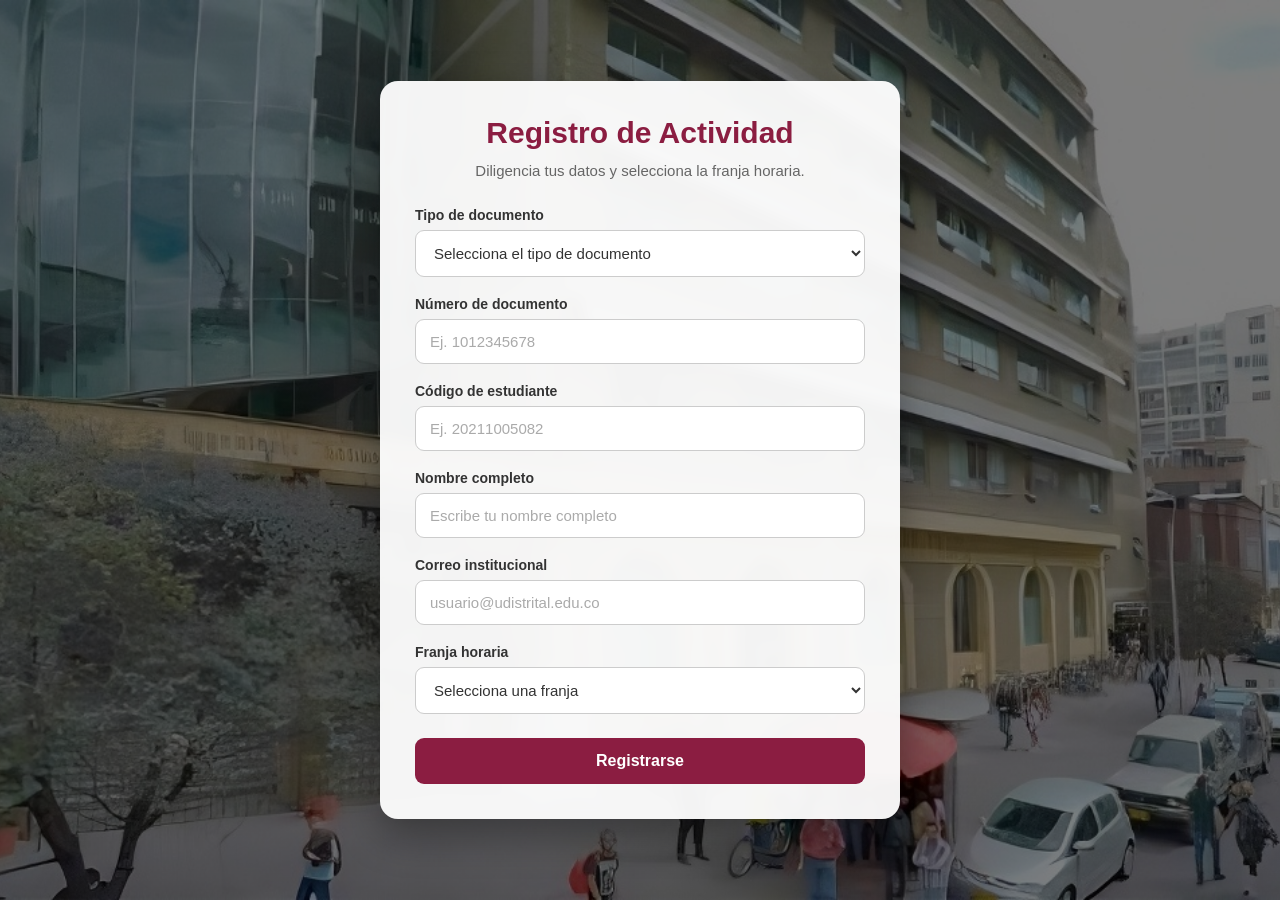
==== Inscripciones-SIEMENS/index.html @ 85a6c57e "Update index.html" ====
<!DOCTYPE html>
<html lang="es">

<head>
  <meta charset="UTF-8">

  <meta name="viewport" content="width=device-width, initial-scale=1.0">

  <title>Actividad Siemens</title>

  <link rel="stylesheet" href="./style.css?v=4">
</head>

<body>

  <div class="container">

    <h1>Registro de Actividad</h1>

    <p class="descripcion">
      Diligencia tus datos y selecciona la franja horaria.
    </p>

    <form id="registro-form">

      <label for="tipoDocumento">
        Tipo de documento
      </label>

      <select
        id="tipoDocumento"
        name="tipoDocumento"
        required
      >
        <option value="" disabled selected>
          Selecciona el tipo de documento
        </option>

        <option value="CC">
          Cédula de ciudadanía - CC
        </option>

        <option value="TI">
          Tarjeta de identidad - TI
        </option>
      </select>


      <label for="documento">
        Número de documento
      </label>

      <input
        type="text"
        id="documento"
        name="documento"
        inputmode="numeric"
        pattern="[0-9]+"
        placeholder="Ej. 1012345678"
        required
      >


      <label for="codigo">
        Código de estudiante
      </label>

      <input
        type="text"
        id="codigo"
        name="codigo"
        inputmode="numeric"
        placeholder="Ej. 20211005082"
        required
      >


      <label for="nombre">
        Nombre completo
      </label>

      <input
        type="text"
        id="nombre"
        name="nombre"
        placeholder="Escribe tu nombre completo"
        required
      >


      <label for="email">
        Correo institucional
      </label>

      <input
        type="email"
        id="email"
        name="email"
        placeholder="usuario@udistrital.edu.co"
        required
      >


      <label for="franja">
        Franja horaria
      </label>

      <select
        id="franja"
        name="franja"
        required
      >
        <option value="" disabled selected>
          Selecciona una franja
        </option>
      </select>


      <button type="submit">
        Registrarse
      </button>

    </form>

  </div>

  <script src="./app.js?v=4"></script>

</body>

</html>
---- Inscripciones-SIEMENS/style.css ----
/* =========================
   CONFIGURACIÓN GENERAL
========================= */

* {
  box-sizing: border-box;
}

html,
body {
  margin: 0;
  padding: 0;
  min-height: 100%;
}

body {
  font-family: Arial, Helvetica, sans-serif;

  min-height: 100vh;

  display: flex;
  justify-content: center;
  align-items: center;

  padding: 30px 15px;

  /* IMAGEN DE FONDO */
  background-image:
    linear-gradient(
      rgba(0, 0, 0, 0.50),
      rgba(0, 0, 0, 0.50)
    ),
    url("./fondo.jpeg");

  background-size: cover;
  background-position: center;
  background-repeat: no-repeat;
  background-attachment: fixed;
}


/* =========================
   CONTENEDOR PRINCIPAL
========================= */

.container {
  width: 100%;
  max-width: 520px;

  background-color: rgba(255, 255, 255, 0.95);

  padding: 35px;

  border-radius: 18px;

  box-shadow:
    0 15px 40px rgba(0, 0, 0, 0.35);

  backdrop-filter: blur(6px);
}


/* =========================
   TÍTULO
========================= */

h1 {
  margin: 0 0 12px;

  text-align: center;

  font-size: 30px;

  color: #8b1d41;
}


/* =========================
   TEXTO DESCRIPTIVO
========================= */

.descripcion {
  text-align: center;

  color: #666;

  margin-top: 0;
  margin-bottom: 28px;

  font-size: 15px;
}


/* =========================
   FORMULARIO
========================= */

form {
  display: flex;
  flex-direction: column;
}


/* =========================
   ETIQUETAS
========================= */

label {
  margin-bottom: 7px;

  font-size: 14px;

  font-weight: 600;

  color: #333;
}


/* =========================
   INPUT Y SELECT
========================= */

input,
select {
  width: 100%;

  padding: 13px 14px;

  margin-bottom: 19px;

  border: 1px solid #cccccc;

  border-radius: 9px;

  background-color: #ffffff;

  font-size: 15px;

  color: #333;

  transition: all 0.25s ease;
}


/* EFECTO CUANDO SE SELECCIONA UN CAMPO */

input:focus,
select:focus {
  outline: none;

  border-color: #8b1d41;

  box-shadow:
    0 0 0 3px rgba(139, 29, 65, 0.15);
}


/* PLACEHOLDER */

input::placeholder {
  color: #aaaaaa;
}


/* =========================
   BOTÓN
========================= */

button {
  width: 100%;

  padding: 14px;

  margin-top: 5px;

  border: none;

  border-radius: 9px;

  background-color: #8b1d41;

  color: white;

  font-size: 16px;

  font-weight: bold;

  cursor: pointer;

  transition: all 0.25s ease;
}


/* EFECTO DEL BOTÓN */

button:hover {
  background-color: #691531;

  transform: translateY(-2px);

  box-shadow:
    0 5px 15px rgba(0, 0, 0, 0.2);
}


/* BOTÓN DESHABILITADO */

button:disabled {
  background-color: #aaaaaa;

  cursor: not-allowed;

  transform: none;

  box-shadow: none;
}


/* =========================
   CELULARES
========================= */

@media (max-width: 600px) {

  body {
    padding: 20px 15px;

    align-items: flex-start;
  }

  .container {
    margin-top: 25px;

    padding: 25px 20px;
  }

  h1 {
    font-size: 25px;
  }

}
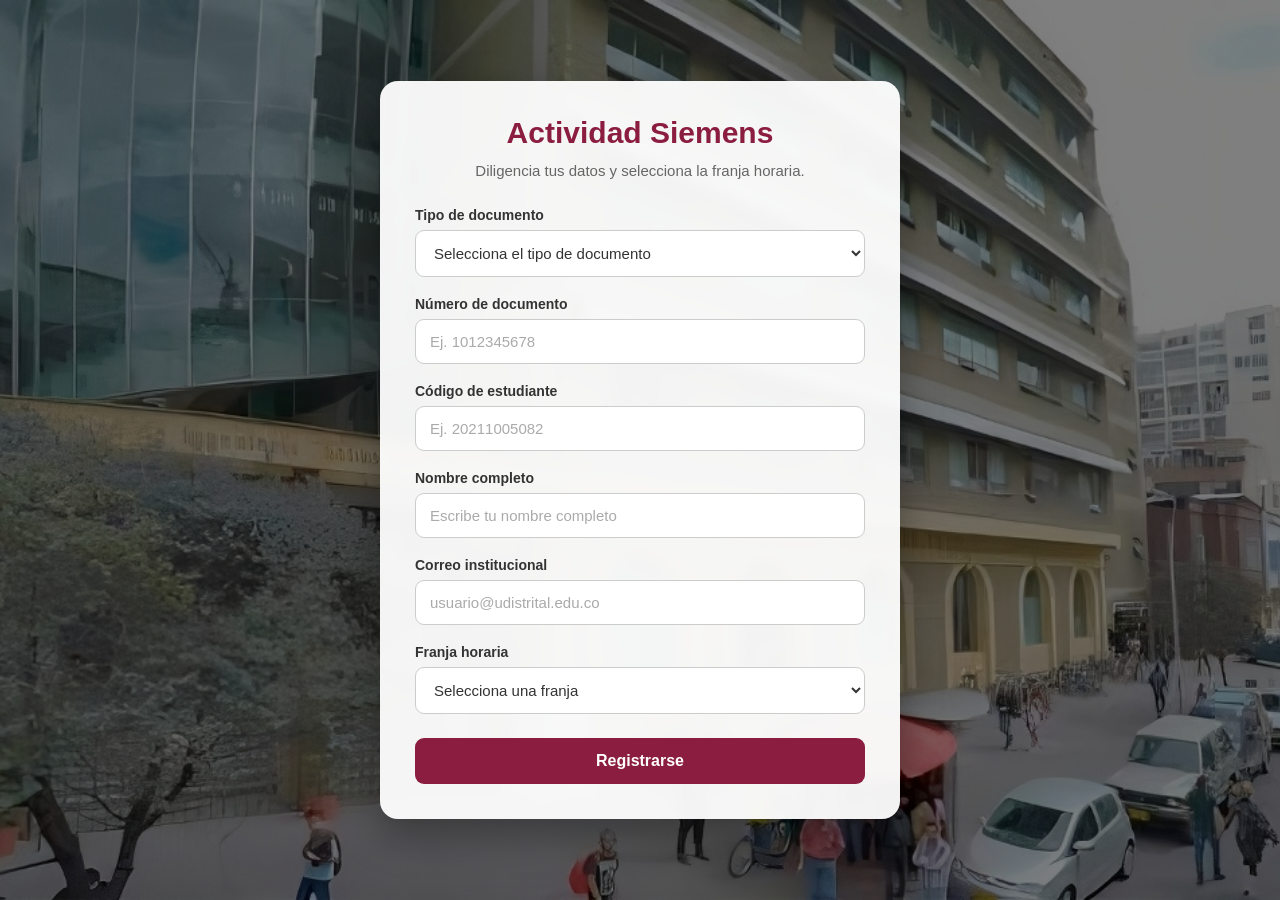
==== commit f37878b4: "Update index.html" ====
--- a/Inscripciones-SIEMENS/index.html
+++ b/Inscripciones-SIEMENS/index.html
@@ -15,7 +15,7 @@
 
   <div class="container">
 
-    <h1>Registro de Actividad</h1>
+    <h1>Actividad Siemens</h1>
 
     <p class="descripcion">
       Diligencia tus datos y selecciona la franja horaria.
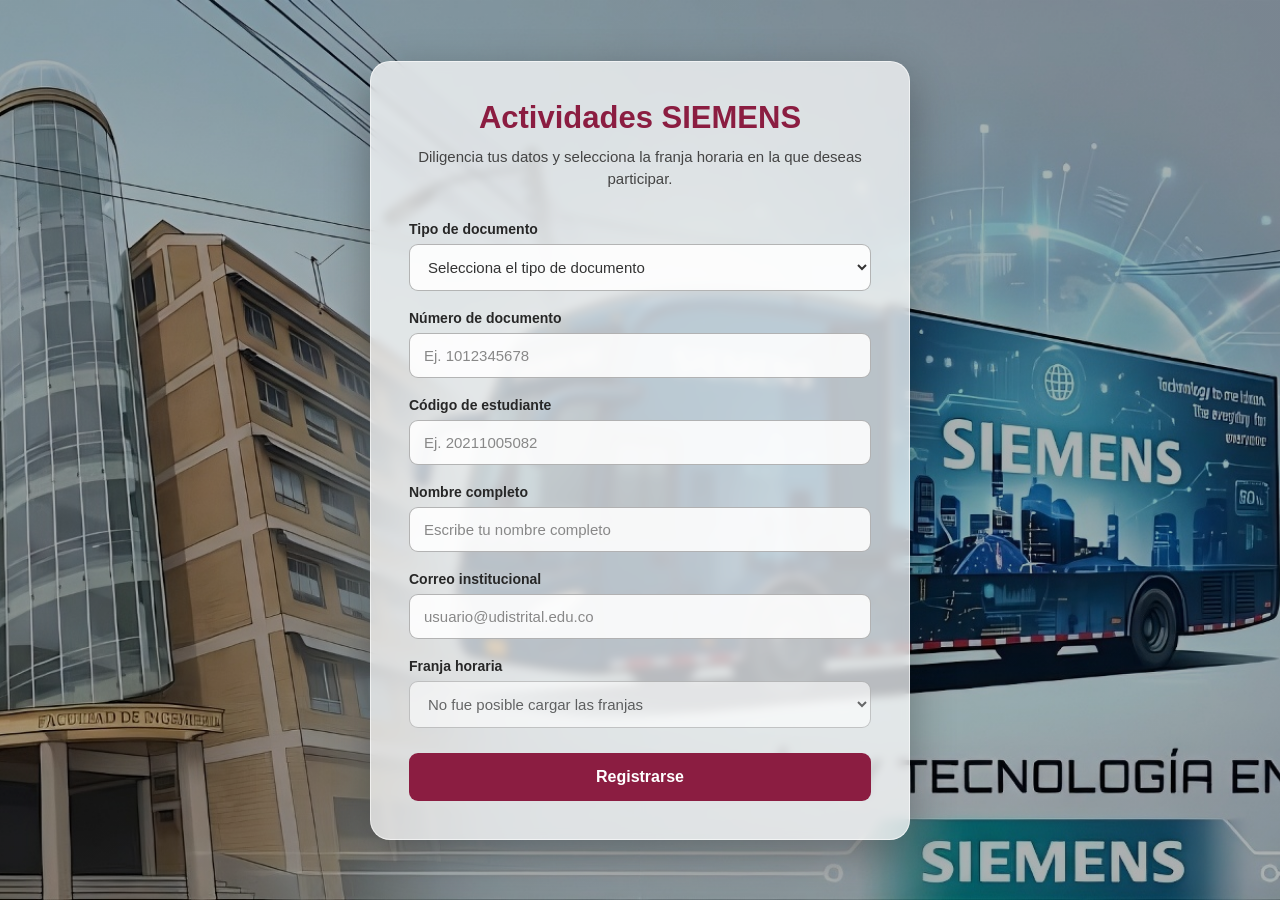
==== commit dbdf1326: "Update index.html" ====
--- a/Inscripciones-SIEMENS/index.html
+++ b/Inscripciones-SIEMENS/index.html
@@ -2,27 +2,47 @@
 <html lang="es">
 
 <head>
+
   <meta charset="UTF-8">
 
-  <meta name="viewport" content="width=device-width, initial-scale=1.0">
+  <meta
+    name="viewport"
+    content="width=device-width, initial-scale=1.0"
+  >
 
-  <title>Actividad Siemens</title>
+  <title>Actividades SIEMENS</title>
 
-  <link rel="stylesheet" href="./style.css?v=4">
+  <!-- HOJA DE ESTILOS -->
+  <link
+    rel="stylesheet"
+    href="./style.css?v=6"
+  >
+
 </head>
+
 
 <body>
 
   <div class="container">
 
-    <h1>Actividad Siemens</h1>
+    <!-- TÍTULO -->
+    <h1>
+      Actividades SIEMENS
+    </h1>
 
+
+    <!-- DESCRIPCIÓN -->
     <p class="descripcion">
-      Diligencia tus datos y selecciona la franja horaria.
+      Diligencia tus datos y selecciona la franja horaria
+      en la que deseas participar.
     </p>
 
+
+    <!-- FORMULARIO -->
     <form id="registro-form">
 
+
+      <!-- TIPO DE DOCUMENTO -->
       <label for="tipoDocumento">
         Tipo de documento
       </label>
@@ -32,7 +52,12 @@
         name="tipoDocumento"
         required
       >
-        <option value="" disabled selected>
+
+        <option
+          value=""
+          disabled
+          selected
+        >
           Selecciona el tipo de documento
         </option>
 
@@ -43,9 +68,11 @@
         <option value="TI">
           Tarjeta de identidad - TI
         </option>
+
       </select>
 
 
+      <!-- NÚMERO DE DOCUMENTO -->
       <label for="documento">
         Número de documento
       </label>
@@ -57,10 +84,12 @@
         inputmode="numeric"
         pattern="[0-9]+"
         placeholder="Ej. 1012345678"
+        autocomplete="off"
         required
       >
 
 
+      <!-- CÓDIGO DE ESTUDIANTE -->
       <label for="codigo">
         Código de estudiante
       </label>
@@ -70,11 +99,14 @@
         id="codigo"
         name="codigo"
         inputmode="numeric"
+        pattern="[0-9]+"
         placeholder="Ej. 20211005082"
+        autocomplete="off"
         required
       >
 
 
+      <!-- NOMBRE -->
       <label for="nombre">
         Nombre completo
       </label>
@@ -84,10 +116,12 @@
         id="nombre"
         name="nombre"
         placeholder="Escribe tu nombre completo"
+        autocomplete="name"
         required
       >
 
 
+      <!-- CORREO INSTITUCIONAL -->
       <label for="email">
         Correo institucional
       </label>
@@ -97,10 +131,12 @@
         id="email"
         name="email"
         placeholder="usuario@udistrital.edu.co"
+        autocomplete="email"
         required
       >
 
 
+      <!-- FRANJA HORARIA -->
       <label for="franja">
         Franja horaria
       </label>
@@ -110,21 +146,31 @@
         name="franja"
         required
       >
-        <option value="" disabled selected>
-          Selecciona una franja
+
+        <option
+          value=""
+          disabled
+          selected
+        >
+          Cargando franjas...
         </option>
+
       </select>
 
 
+      <!-- BOTÓN -->
       <button type="submit">
         Registrarse
       </button>
+
 
     </form>
 
   </div>
 
-  <script src="./app.js?v=4"></script>
+
+  <!-- ARCHIVO JAVASCRIPT -->
+  <script src="./app.js?v=6"></script>
 
 </body>
 
--- a/Inscripciones-SIEMENS/style.css
+++ b/Inscripciones-SIEMENS/style.css
@@ -1,241 +1,514 @@
-/* =========================
+/* ==========================================================
    CONFIGURACIÓN GENERAL
-========================= */
+========================================================== */
 
 * {
   box-sizing: border-box;
 }
+
 
 html,
 body {
   margin: 0;
   padding: 0;
+
   min-height: 100%;
 }
 
+
 body {
-  font-family: Arial, Helvetica, sans-serif;
 
   min-height: 100vh;
 
+  font-family:
+    Arial,
+    Helvetica,
+    sans-serif;
+
   display: flex;
+
   justify-content: center;
+
   align-items: center;
 
   padding: 30px 15px;
 
-  /* IMAGEN DE FONDO */
+
+  /* ========================================================
+     IMAGEN DE FONDO
+  ======================================================== */
+
   background-image:
+
     linear-gradient(
-      rgba(0, 0, 0, 0.50),
-      rgba(0, 0, 0, 0.50)
+      rgba(0, 0, 0, 0.30),
+      rgba(0, 0, 0, 0.30)
     ),
+
     url("./fondo.jpeg");
 
+
   background-size: cover;
+
   background-position: center;
+
   background-repeat: no-repeat;
+
   background-attachment: fixed;
-}
-
-
-/* =========================
-   CONTENEDOR PRINCIPAL
-========================= */
+
+}
+
+
+/* ==========================================================
+   CONTENEDOR DEL FORMULARIO
+========================================================== */
 
 .container {
+
   width: 100%;
-  max-width: 520px;
-
-  background-color: rgba(255, 255, 255, 0.95);
-
-  padding: 35px;
-
-  border-radius: 18px;
+
+  max-width: 540px;
+
+
+  /*
+    Fondo blanco transparente.
+
+    Si quieres todavía más transparencia,
+    puedes bajar 0.72 a 0.60.
+  */
+
+  background-color:
+    rgba(255, 255, 255, 0.72);
+
+
+  padding: 38px;
+
+
+  border-radius: 20px;
+
+
+  border:
+    1px solid
+    rgba(255, 255, 255, 0.60);
+
 
   box-shadow:
-    0 15px 40px rgba(0, 0, 0, 0.35);
-
-  backdrop-filter: blur(6px);
-}
-
-
-/* =========================
+    0 15px 45px
+    rgba(0, 0, 0, 0.32);
+
+
+  /* Efecto vidrio */
+
+  backdrop-filter:
+    blur(5px);
+
+  -webkit-backdrop-filter:
+    blur(5px);
+
+}
+
+
+/* ==========================================================
    TÍTULO
-========================= */
+========================================================== */
 
 h1 {
-  margin: 0 0 12px;
+
+  margin:
+    0
+    0
+    10px;
+
 
   text-align: center;
 
-  font-size: 30px;
-
-  color: #8b1d41;
-}
-
-
-/* =========================
-   TEXTO DESCRIPTIVO
-========================= */
+
+  font-size: 31px;
+
+
+  font-weight: 700;
+
+
+  color:
+    #8b1d41;
+
+}
+
+
+/* ==========================================================
+   DESCRIPCIÓN
+========================================================== */
 
 .descripcion {
+
+  margin:
+    0
+    0
+    30px;
+
+
   text-align: center;
 
-  color: #666;
-
-  margin-top: 0;
-  margin-bottom: 28px;
 
   font-size: 15px;
-}
-
-
-/* =========================
+
+
+  line-height: 1.5;
+
+
+  color:
+    #444444;
+
+}
+
+
+/* ==========================================================
    FORMULARIO
-========================= */
+========================================================== */
 
 form {
+
   display: flex;
+
   flex-direction: column;
-}
-
-
-/* =========================
+
+}
+
+
+/* ==========================================================
    ETIQUETAS
-========================= */
+========================================================== */
 
 label {
+
   margin-bottom: 7px;
 
+
   font-size: 14px;
 
-  font-weight: 600;
-
-  color: #333;
-}
-
-
-/* =========================
-   INPUT Y SELECT
-========================= */
+
+  font-weight: 700;
+
+
+  color:
+    #272727;
+
+}
+
+
+/* ==========================================================
+   INPUTS Y SELECT
+========================================================== */
 
 input,
 select {
+
   width: 100%;
 
-  padding: 13px 14px;
-
-  margin-bottom: 19px;
-
-  border: 1px solid #cccccc;
-
-  border-radius: 9px;
-
-  background-color: #ffffff;
-
-  font-size: 15px;
-
-  color: #333;
-
-  transition: all 0.25s ease;
-}
-
-
-/* EFECTO CUANDO SE SELECCIONA UN CAMPO */
+
+  padding:
+    13px
+    14px;
+
+
+  margin-bottom:
+    19px;
+
+
+  border:
+    1px solid
+    rgba(120, 120, 120, 0.55);
+
+
+  border-radius:
+    9px;
+
+
+  background-color:
+    rgba(255, 255, 255, 0.88);
+
+
+  color:
+    #333333;
+
+
+  font-family:
+    Arial,
+    Helvetica,
+    sans-serif;
+
+
+  font-size:
+    15px;
+
+
+  transition:
+    border-color 0.25s ease,
+    box-shadow 0.25s ease,
+    background-color 0.25s ease;
+
+}
+
+
+/* ==========================================================
+   CAMPO SELECCIONADO
+========================================================== */
 
 input:focus,
 select:focus {
-  outline: none;
-
-  border-color: #8b1d41;
+
+  outline:
+    none;
+
+
+  border-color:
+    #8b1d41;
+
+
+  background-color:
+    rgba(255, 255, 255, 0.97);
+
 
   box-shadow:
-    0 0 0 3px rgba(139, 29, 65, 0.15);
-}
-
-
-/* PLACEHOLDER */
+    0
+    0
+    0
+    3px
+    rgba(139, 29, 65, 0.17);
+
+}
+
+
+/* ==========================================================
+   PLACEHOLDERS
+========================================================== */
 
 input::placeholder {
-  color: #aaaaaa;
-}
-
-
-/* =========================
+
+  color:
+    #888888;
+
+}
+
+
+/* ==========================================================
+   SELECT
+========================================================== */
+
+select {
+
+  cursor:
+    pointer;
+
+}
+
+
+/* ==========================================================
+   FRANJAS AGOTADAS
+========================================================== */
+
+select option:disabled {
+
+  color:
+    #888888;
+
+
+  background-color:
+    #eeeeee;
+
+}
+
+
+/* ==========================================================
    BOTÓN
-========================= */
+========================================================== */
 
 button {
+
   width: 100%;
 
-  padding: 14px;
-
-  margin-top: 5px;
-
-  border: none;
-
-  border-radius: 9px;
-
-  background-color: #8b1d41;
-
-  color: white;
-
-  font-size: 16px;
-
-  font-weight: bold;
-
-  cursor: pointer;
-
-  transition: all 0.25s ease;
-}
-
-
-/* EFECTO DEL BOTÓN */
-
-button:hover {
-  background-color: #691531;
-
-  transform: translateY(-2px);
+
+  margin-top:
+    6px;
+
+
+  padding:
+    15px;
+
+
+  border:
+    none;
+
+
+  border-radius:
+    9px;
+
+
+  background-color:
+    #8b1d41;
+
+
+  color:
+    #ffffff;
+
+
+  font-size:
+    16px;
+
+
+  font-weight:
+    700;
+
+
+  cursor:
+    pointer;
+
+
+  transition:
+    background-color 0.25s ease,
+    transform 0.25s ease,
+    box-shadow 0.25s ease;
+
+}
+
+
+/* ==========================================================
+   BOTÓN HOVER
+========================================================== */
+
+button:hover:not(:disabled) {
+
+  background-color:
+    #691531;
+
+
+  transform:
+    translateY(-2px);
+
 
   box-shadow:
-    0 5px 15px rgba(0, 0, 0, 0.2);
-}
-
-
-/* BOTÓN DESHABILITADO */
+    0
+    7px
+    18px
+    rgba(0, 0, 0, 0.24);
+
+}
+
+
+/* ==========================================================
+   BOTÓN MIENTRAS REGISTRA
+========================================================== */
 
 button:disabled {
-  background-color: #aaaaaa;
-
-  cursor: not-allowed;
-
-  transform: none;
-
-  box-shadow: none;
-}
-
-
-/* =========================
+
+  background-color:
+    #999999;
+
+
+  cursor:
+    not-allowed;
+
+
+  transform:
+    none;
+
+
+  box-shadow:
+    none;
+
+}
+
+
+/* ==========================================================
    CELULARES
-========================= */
-
-@media (max-width: 600px) {
+========================================================== */
+
+@media
+(max-width: 600px) {
 
   body {
-    padding: 20px 15px;
-
-    align-items: flex-start;
-  }
+
+    align-items:
+      flex-start;
+
+
+    padding:
+      20px
+      15px;
+
+  }
+
 
   .container {
-    margin-top: 25px;
-
-    padding: 25px 20px;
-  }
+
+    margin-top:
+      15px;
+
+
+    padding:
+      28px
+      21px;
+
+
+    border-radius:
+      16px;
+
+  }
+
 
   h1 {
-    font-size: 25px;
-  }
-
-}
+
+    font-size:
+      26px;
+
+  }
+
+
+  .descripcion {
+
+    font-size:
+      14px;
+
+  }
+
+
+  input,
+  select {
+
+    font-size:
+      16px;
+
+    /*
+      16px evita que algunos
+      celulares hagan zoom automático.
+    */
+
+  }
+
+}
+
+
+/* ==========================================================
+   PANTALLAS MUY PEQUEÑAS
+========================================================== */
+
+@media
+(max-width: 380px) {
+
+  .container {
+
+    padding:
+      23px
+      17px;
+
+  }
+
+
+  h1 {
+
+    font-size:
+      23px;
+
+  }
+
+}
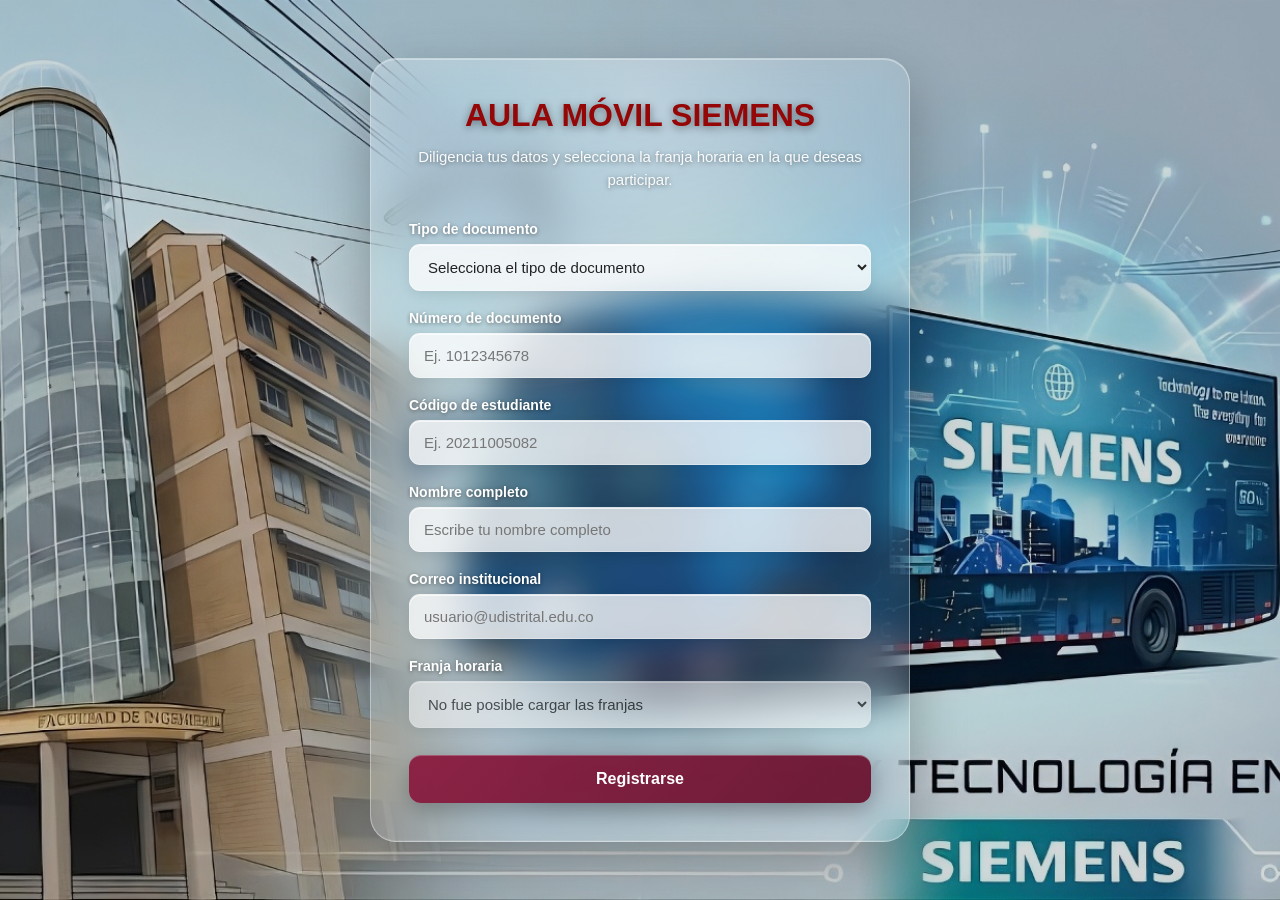
==== commit 99e83692: "Update index.html" ====
--- a/Inscripciones-SIEMENS/index.html
+++ b/Inscripciones-SIEMENS/index.html
@@ -10,7 +10,7 @@
     content="width=device-width, initial-scale=1.0"
   >
 
-  <title>Actividades SIEMENS</title>
+  <title>AULA MÓVIL SIEMENS</title>
 
   <!-- HOJA DE ESTILOS -->
   <link
@@ -27,7 +27,7 @@
 
     <!-- TÍTULO -->
     <h1>
-      Actividades SIEMENS
+      AULA MÓVIL SIEMENS
     </h1>
 
 
--- a/Inscripciones-SIEMENS/style.css
+++ b/Inscripciones-SIEMENS/style.css
@@ -5,19 +5,15 @@
 * {
   box-sizing: border-box;
 }
-
 
 html,
 body {
   margin: 0;
   padding: 0;
-
   min-height: 100%;
 }
 
-
 body {
-
   min-height: 100vh;
 
   font-family:
@@ -26,85 +22,138 @@
     sans-serif;
 
   display: flex;
-
   justify-content: center;
-
   align-items: center;
 
   padding: 30px 15px;
 
-
   /* ========================================================
-     IMAGEN DE FONDO
+     FONDO
   ======================================================== */
 
   background-image:
-
     linear-gradient(
-      rgba(0, 0, 0, 0.30),
-      rgba(0, 0, 0, 0.30)
+      rgba(0, 0, 0, 0.15),
+      rgba(0, 0, 0, 0.15)
     ),
-
     url("./fondo.jpeg");
 
-
   background-size: cover;
-
   background-position: center;
-
   background-repeat: no-repeat;
-
   background-attachment: fixed;
-
-}
-
-
-/* ==========================================================
-   CONTENEDOR DEL FORMULARIO
+}
+
+
+/* ==========================================================
+   CONTENEDOR LIQUID GLASS
 ========================================================== */
 
 .container {
-
   width: 100%;
-
   max-width: 540px;
 
-
-  /*
-    Fondo blanco transparente.
-
-    Si quieres todavía más transparencia,
-    puedes bajar 0.72 a 0.60.
-  */
-
-  background-color:
-    rgba(255, 255, 255, 0.72);
-
-
   padding: 38px;
 
-
-  border-radius: 20px;
-
-
+  border-radius: 26px;
+
+  /* Transparencia principal */
+  background:
+    linear-gradient(
+      135deg,
+      rgba(255, 255, 255, 0.16),
+      rgba(255, 255, 255, 0.07)
+    );
+
+  /* Efecto vidrio */
+  backdrop-filter:
+    blur(20px)
+    saturate(160%);
+
+  -webkit-backdrop-filter:
+    blur(20px)
+    saturate(160%);
+
+  /* Borde brillante */
   border:
     1px solid
-    rgba(255, 255, 255, 0.60);
-
-
-  box-shadow:
-    0 15px 45px
-    rgba(0, 0, 0, 0.32);
-
-
-  /* Efecto vidrio */
-
-  backdrop-filter:
-    blur(5px);
-
-  -webkit-backdrop-filter:
-    blur(5px);
-
+    rgba(255, 255, 255, 0.38);
+
+  /* Profundidad */
+  box-shadow:
+    0 20px 55px rgba(0, 0, 0, 0.28),
+    inset 0 1px 0 rgba(255, 255, 255, 0.35),
+    inset 0 -1px 0 rgba(255, 255, 255, 0.08);
+
+  position: relative;
+  overflow: hidden;
+}
+
+
+/* ==========================================================
+   BRILLO SUPERIOR DEL VIDRIO
+========================================================== */
+
+.container::before {
+  content: "";
+
+  position: absolute;
+
+  top: -30%;
+  left: -20%;
+
+  width: 140%;
+  height: 70%;
+
+  background:
+    radial-gradient(
+      circle,
+      rgba(255, 255, 255, 0.28) 0%,
+      rgba(255, 255, 255, 0.08) 35%,
+      transparent 70%
+    );
+
+  pointer-events: none;
+
+  transform: rotate(-8deg);
+}
+
+
+/* ==========================================================
+   REFLEJO LATERAL
+========================================================== */
+
+.container::after {
+  content: "";
+
+  position: absolute;
+
+  top: 0;
+  left: 0;
+
+  width: 100%;
+  height: 100%;
+
+  border-radius: inherit;
+
+  background:
+    linear-gradient(
+      120deg,
+      rgba(255, 255, 255, 0.12),
+      transparent 28%,
+      transparent 72%,
+      rgba(255, 255, 255, 0.06)
+    );
+
+  pointer-events: none;
+}
+
+
+/* Todo el contenido por encima del efecto glass */
+
+.container > * {
+  position: relative;
+  z-index: 1;
 }
 
 
@@ -113,25 +162,18 @@
 ========================================================== */
 
 h1 {
-
-  margin:
-    0
-    0
-    10px;
-
+  margin: 0 0 12px;
 
   text-align: center;
 
-
-  font-size: 31px;
-
+  font-size: 32px;
 
   font-weight: 700;
 
-
-  color:
-    #8b1d41;
-
+  color: #950606;
+
+  text-shadow:
+    0 2px 8px rgba(0, 0, 0, 0.45);
 }
 
 
@@ -140,25 +182,18 @@
 ========================================================== */
 
 .descripcion {
-
-  margin:
-    0
-    0
-    30px;
-
+  margin: 0 0 30px;
 
   text-align: center;
 
-
   font-size: 15px;
 
-
   line-height: 1.5;
 
-
-  color:
-    #444444;
-
+  color: rgba(255, 255, 255, 0.95);
+
+  text-shadow:
+    0 1px 5px rgba(0, 0, 0, 0.45);
 }
 
 
@@ -167,11 +202,8 @@
 ========================================================== */
 
 form {
-
   display: flex;
-
   flex-direction: column;
-
 }
 
 
@@ -180,114 +212,97 @@
 ========================================================== */
 
 label {
-
   margin-bottom: 7px;
 
-
   font-size: 14px;
 
-
   font-weight: 700;
 
-
-  color:
-    #272727;
-
-}
-
-
-/* ==========================================================
-   INPUTS Y SELECT
+  color: #ffffff;
+
+  text-shadow:
+    0 1px 4px rgba(0, 0, 0, 0.45);
+}
+
+
+/* ==========================================================
+   INPUTS Y SELECTS
 ========================================================== */
 
 input,
 select {
-
   width: 100%;
 
-
-  padding:
-    13px
-    14px;
-
-
-  margin-bottom:
-    19px;
-
+  padding: 13px 14px;
+
+  margin-bottom: 19px;
+
+  border-radius: 11px;
 
   border:
     1px solid
-    rgba(120, 120, 120, 0.55);
-
-
-  border-radius:
-    9px;
-
-
-  background-color:
-    rgba(255, 255, 255, 0.88);
-
-
-  color:
-    #333333;
-
+    rgba(255, 255, 255, 0.32);
+
+  background:
+    rgba(255, 255, 255, 0.74);
+
+  color: #222222;
 
   font-family:
     Arial,
     Helvetica,
     sans-serif;
 
-
-  font-size:
-    15px;
-
+  font-size: 15px;
+
+  backdrop-filter:
+    blur(8px);
+
+  -webkit-backdrop-filter:
+    blur(8px);
+
+  box-shadow:
+    inset 0 1px 0 rgba(255, 255, 255, 0.65),
+    0 4px 12px rgba(0, 0, 0, 0.08);
 
   transition:
     border-color 0.25s ease,
     box-shadow 0.25s ease,
-    background-color 0.25s ease;
-
-}
-
-
-/* ==========================================================
-   CAMPO SELECCIONADO
+    background-color 0.25s ease,
+    transform 0.2s ease;
+}
+
+
+/* ==========================================================
+   INPUT EN FOCO
 ========================================================== */
 
 input:focus,
 select:focus {
-
-  outline:
-    none;
-
+  outline: none;
 
   border-color:
-    #8b1d41;
-
-
-  background-color:
-    rgba(255, 255, 255, 0.97);
-
-
-  box-shadow:
-    0
-    0
-    0
-    3px
-    rgba(139, 29, 65, 0.17);
-
-}
-
-
-/* ==========================================================
-   PLACEHOLDERS
+    rgba(255, 255, 255, 0.85);
+
+  background:
+    rgba(255, 255, 255, 0.88);
+
+  box-shadow:
+    0 0 0 3px rgba(255, 255, 255, 0.18),
+    0 6px 18px rgba(0, 0, 0, 0.12);
+
+  transform:
+    translateY(-1px);
+}
+
+
+/* ==========================================================
+   PLACEHOLDER
 ========================================================== */
 
 input::placeholder {
-
   color:
-    #888888;
-
+    #777777;
 }
 
 
@@ -296,10 +311,8 @@
 ========================================================== */
 
 select {
-
   cursor:
     pointer;
-
 }
 
 
@@ -308,14 +321,11 @@
 ========================================================== */
 
 select option:disabled {
-
   color:
-    #888888;
-
+    #8d8d8d;
 
   background-color:
     #eeeeee;
-
 }
 
 
@@ -324,51 +334,43 @@
 ========================================================== */
 
 button {
-
   width: 100%;
 
-
-  margin-top:
-    6px;
-
-
-  padding:
-    15px;
-
-
-  border:
-    none;
-
-
-  border-radius:
-    9px;
-
-
-  background-color:
-    #8b1d41;
-
+  margin-top: 8px;
+
+  padding: 15px;
+
+  border: none;
+
+  border-radius: 12px;
+
+  background:
+    linear-gradient(
+      135deg,
+      rgba(139, 29, 65, 0.96),
+      rgba(105, 21, 49, 0.96)
+    );
 
   color:
     #ffffff;
 
-
   font-size:
     16px;
 
-
   font-weight:
     700;
 
-
   cursor:
     pointer;
 
+  box-shadow:
+    0 8px 22px rgba(0, 0, 0, 0.26),
+    inset 0 1px 0 rgba(255, 255, 255, 0.25);
 
   transition:
-    background-color 0.25s ease,
     transform 0.25s ease,
-    box-shadow 0.25s ease;
-
+    box-shadow 0.25s ease,
+    filter 0.25s ease;
 }
 
 
@@ -377,45 +379,34 @@
 ========================================================== */
 
 button:hover:not(:disabled) {
-
-  background-color:
-    #691531;
-
-
   transform:
     translateY(-2px);
 
-
-  box-shadow:
-    0
-    7px
-    18px
-    rgba(0, 0, 0, 0.24);
-
-}
-
-
-/* ==========================================================
-   BOTÓN MIENTRAS REGISTRA
+  box-shadow:
+    0 12px 28px rgba(0, 0, 0, 0.30),
+    inset 0 1px 0 rgba(255, 255, 255, 0.30);
+
+  filter:
+    brightness(1.06);
+}
+
+
+/* ==========================================================
+   BOTÓN DESHABILITADO
 ========================================================== */
 
 button:disabled {
-
-  background-color:
-    #999999;
-
+  background:
+    rgba(150, 150, 150, 0.75);
 
   cursor:
     not-allowed;
 
-
   transform:
     none;
 
-
   box-shadow:
     none;
-
 }
 
 
@@ -423,66 +414,56 @@
    CELULARES
 ========================================================== */
 
-@media
-(max-width: 600px) {
+@media (max-width: 600px) {
 
   body {
-
     align-items:
       flex-start;
 
-
     padding:
-      20px
-      15px;
-
+      20px 14px;
+
+    background-attachment:
+      scroll;
   }
 
 
   .container {
-
     margin-top:
       15px;
 
-
     padding:
-      28px
-      21px;
-
+      28px 21px;
 
     border-radius:
-      16px;
-
+      22px;
+
+    backdrop-filter:
+      blur(16px)
+      saturate(150%);
+
+    -webkit-backdrop-filter:
+      blur(16px)
+      saturate(150%);
   }
 
 
   h1 {
-
     font-size:
-      26px;
-
+      27px;
   }
 
 
   .descripcion {
-
     font-size:
       14px;
-
   }
 
 
   input,
   select {
-
     font-size:
       16px;
-
-    /*
-      16px evita que algunos
-      celulares hagan zoom automático.
-    */
-
   }
 
 }
@@ -492,23 +473,17 @@
    PANTALLAS MUY PEQUEÑAS
 ========================================================== */
 
-@media
-(max-width: 380px) {
+@media (max-width: 380px) {
 
   .container {
-
     padding:
-      23px
-      17px;
-
+      23px 17px;
   }
 
 
   h1 {
-
     font-size:
-      23px;
-
-  }
-
-}
+      24px;
+  }
+
+}
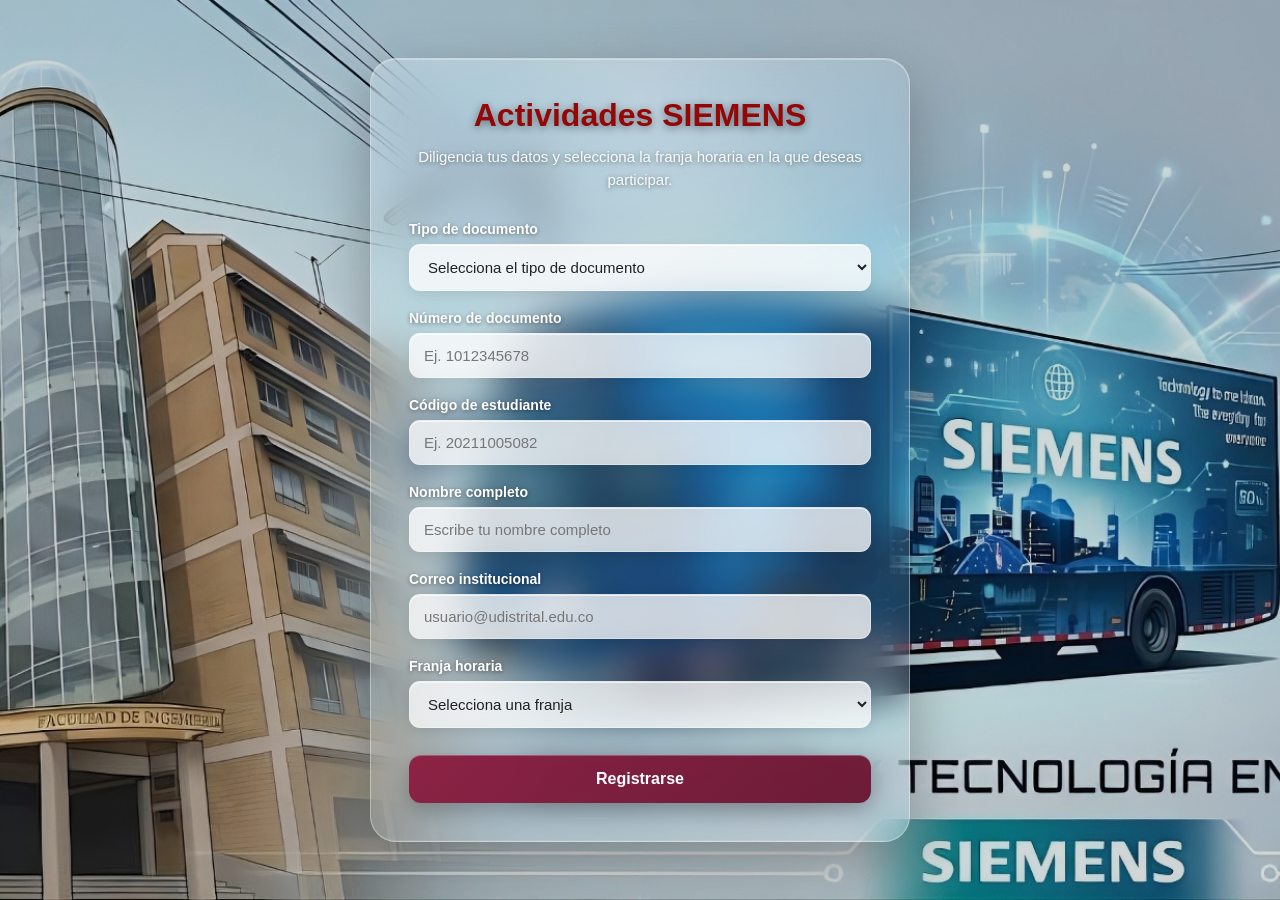
==== commit af359b1f: "Update index.html" ====
--- a/Inscripciones-SIEMENS/index.html
+++ b/Inscripciones-SIEMENS/index.html
@@ -10,12 +10,12 @@
     content="width=device-width, initial-scale=1.0"
   >
 
-  <title>AULA MÓVIL SIEMENS</title>
-
-  <!-- HOJA DE ESTILOS -->
+  <title>Actividades SIEMENS</title>
+
+  <!-- CSS -->
   <link
     rel="stylesheet"
-    href="./style.css?v=6"
+    href="./style.css?v=9"
   >
 
 </head>
@@ -25,27 +25,41 @@
 
   <div class="container">
 
-    <!-- TÍTULO -->
+
+    <!-- ==================================================
+         TÍTULO
+    =================================================== -->
+
     <h1>
-      AULA MÓVIL SIEMENS
+      Actividades SIEMENS
     </h1>
 
 
-    <!-- DESCRIPCIÓN -->
+    <!-- ==================================================
+         DESCRIPCIÓN
+    =================================================== -->
+
     <p class="descripcion">
       Diligencia tus datos y selecciona la franja horaria
       en la que deseas participar.
     </p>
 
 
-    <!-- FORMULARIO -->
+    <!-- ==================================================
+         FORMULARIO
+    =================================================== -->
+
     <form id="registro-form">
 
 
-      <!-- TIPO DE DOCUMENTO -->
+      <!-- ==================================================
+           TIPO DE DOCUMENTO
+      =================================================== -->
+
       <label for="tipoDocumento">
         Tipo de documento
       </label>
+
 
       <select
         id="tipoDocumento"
@@ -61,10 +75,12 @@
           Selecciona el tipo de documento
         </option>
 
+
         <option value="CC">
           Cédula de ciudadanía - CC
         </option>
 
+
         <option value="TI">
           Tarjeta de identidad - TI
         </option>
@@ -72,10 +88,15 @@
       </select>
 
 
-      <!-- NÚMERO DE DOCUMENTO -->
+
+      <!-- ==================================================
+           NÚMERO DE DOCUMENTO
+      =================================================== -->
+
       <label for="documento">
         Número de documento
       </label>
+
 
       <input
         type="text"
@@ -89,10 +110,15 @@
       >
 
 
-      <!-- CÓDIGO DE ESTUDIANTE -->
+
+      <!-- ==================================================
+           CÓDIGO DE ESTUDIANTE
+      =================================================== -->
+
       <label for="codigo">
         Código de estudiante
       </label>
+
 
       <input
         type="text"
@@ -106,10 +132,15 @@
       >
 
 
-      <!-- NOMBRE -->
+
+      <!-- ==================================================
+           NOMBRE COMPLETO
+      =================================================== -->
+
       <label for="nombre">
         Nombre completo
       </label>
+
 
       <input
         type="text"
@@ -121,10 +152,15 @@
       >
 
 
-      <!-- CORREO INSTITUCIONAL -->
+
+      <!-- ==================================================
+           CORREO INSTITUCIONAL
+      =================================================== -->
+
       <label for="email">
         Correo institucional
       </label>
+
 
       <input
         type="email"
@@ -136,10 +172,15 @@
       >
 
 
-      <!-- FRANJA HORARIA -->
+
+      <!-- ==================================================
+           FRANJA HORARIA
+      =================================================== -->
+
       <label for="franja">
         Franja horaria
       </label>
+
 
       <select
         id="franja"
@@ -152,14 +193,20 @@
           disabled
           selected
         >
-          Cargando franjas...
+          Selecciona una franja
         </option>
 
       </select>
 
 
-      <!-- BOTÓN -->
-      <button type="submit">
+
+      <!-- ==================================================
+           BOTÓN
+      =================================================== -->
+
+      <button
+        type="submit"
+      >
         Registrarse
       </button>
 
@@ -169,8 +216,14 @@
   </div>
 
 
-  <!-- ARCHIVO JAVASCRIPT -->
-  <script src="./app.js?v=6"></script>
+  <!-- ====================================================
+       JAVASCRIPT
+  ===================================================== -->
+
+  <script
+    src="./app.js?v=9"
+  ></script>
+
 
 </body>
 
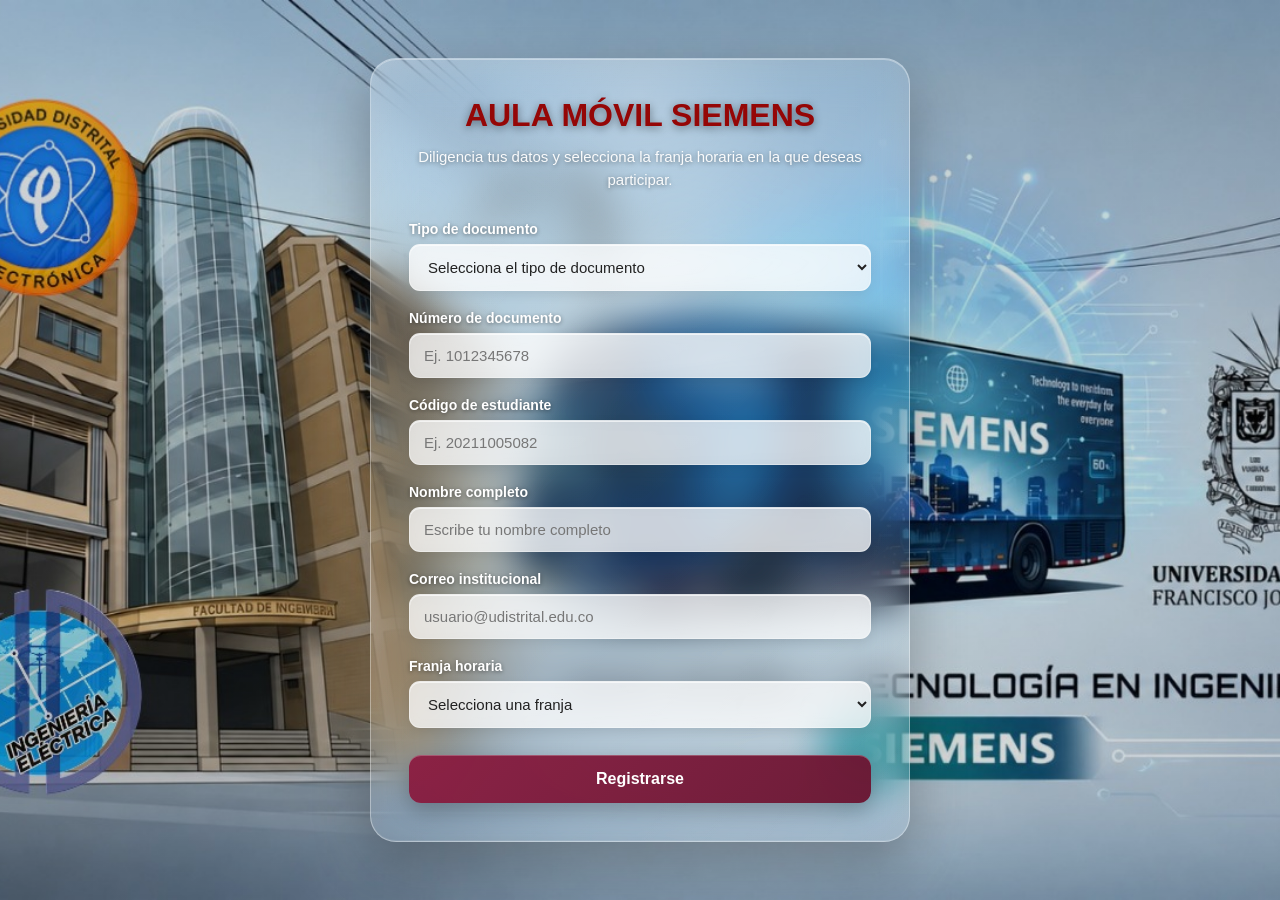
==== commit 14d4b60c: "Update index.html" ====
--- a/Inscripciones-SIEMENS/index.html
+++ b/Inscripciones-SIEMENS/index.html
@@ -10,7 +10,7 @@
     content="width=device-width, initial-scale=1.0"
   >
 
-  <title>Actividades SIEMENS</title>
+  <title>AULA MÓVIL SIEMENS</title>
 
   <!-- CSS -->
   <link
@@ -31,7 +31,7 @@
     =================================================== -->
 
     <h1>
-      Actividades SIEMENS
+      AULA MÓVIL SIEMENS
     </h1>
 
 
